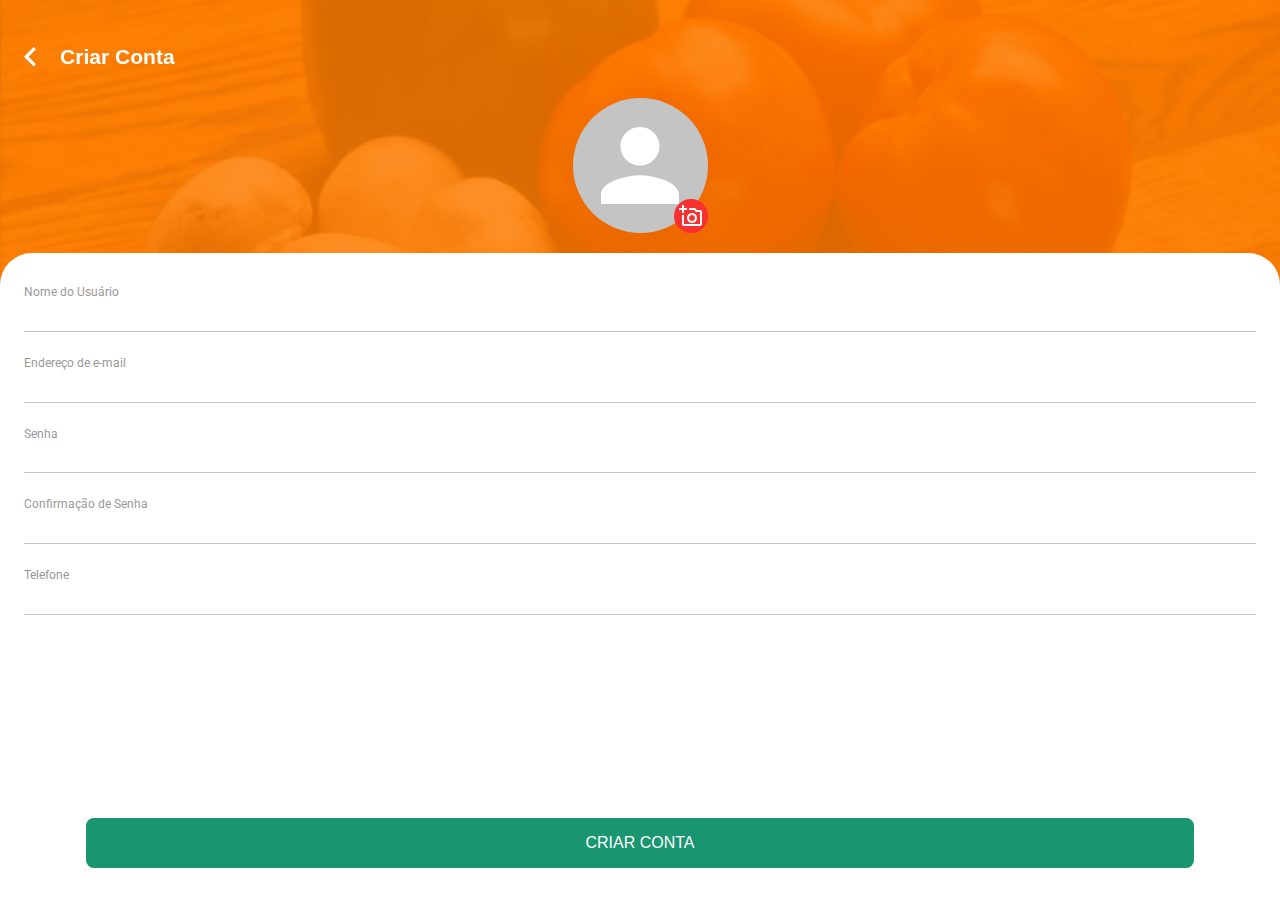
==== assets/pages/criar-conta.html @ bbc6c21a "Layout Mobile Finalizado 🤳🏼" ====
<!DOCTYPE html>
<html lang="pt-br">
<head>
    <meta charset="UTF-8">
    <meta name="viewport" content="width=device-width, initial-scale=1.0">
    <link rel="preconnect" href="https://fonts.googleapis.com">
    <link rel="preconnect" href="https://fonts.gstatic.com" crossorigin>
    <link href="https://fonts.googleapis.com/css2?family=Roboto:wght@100;300;400;500;700&display=swap" rel="stylesheet">
    <link rel="stylesheet" href="../css/reset.css">
    <link rel="stylesheet" href="../css/root.css">
    <link rel="stylesheet" href="../css/button.css">
    <link rel="stylesheet" href="../css/header-background.css">
    <link rel="stylesheet" href="../css/criar-conta.css">
    <script src="../js/voltar.js" defer></script>
    <script src="../js/criar-conta.js" defer></script>
    <title>Criar Conta - Tony Pizzaria</title>
</head>
<body>
    <header>
        <button id="voltar">
            <img src="../img/icons/Voltar.svg" alt="Seta para voltar">
            <h3> Criar Conta </h3>
        </button>
        
    </header>
    <main>
        <form method="get" onsubmit="return false;">
            <fieldset>
                <div id="imagem-usuario">
                    <img src="../img/icons/User.svg" alt="Usuário">
                    <label for="foto-perfil" id="botao-foto"> <img src="../img/icons/Camera.svg" alt="Câmera"> </label>
                    <input id="foto-perfil" type="file">
                </div>
                <div>
                    <label for="name"> Nome do Usuário </label>
                    <input type="text" name="name" id="name" required>
                </div>
                <div>
                    <label for="email"> Endereço de e-mail </label>
                    <input type="email" name="email" id="email" required>
                </div>
                <div>
                    <label for="password"> Senha </label>
                    <input type="password" name="password" id="password" required minlength="4">
                </div>
                <div>
                    <label for="password"> Confirmação de Senha </label>
                    <input type="password" name="password-confirmation" id="password-confirmation" required>
                </div>
                <div>
                    <label for="telephone"> Telefone </label>
                    <input type="tel" name="telephone" id="telephone" required minlength="11">
                </div>
            </fieldset>
            <button class="botao botao-verde" id="criar-conta">
                Criar Conta
            </button>
        </form>
    </main>
</body>
</html>
---- assets/css/root.css ----
:root{
    --laranja: #F27706;
    --branco: #ffffff;
    --verde: #199570;
    --verde-claro: #23CB98;
    --vermelho: #F93030;
    --vermelho-hover: #fc3838;
    --cinza: #999999;
    --cinza-claro: #F5F5F5;
    --cinza-comentario: #AEA6A6;
    --cinza-usuario: #C4C4C4;
    --bege: #F4E2D1;
    --gradiente-laranja: linear-gradient(180deg, rgba(252,121,0,0.85) 35%, rgba(252,121,0,0) 100%);
    --fonte-principal: 'Roboto', sans-serif;
}
---- assets/css/button.css ----
.botao{
    width: 90%;
    padding-block: 1rem;
    background-color: var(--branco);
    border-radius: 0.5rem;
    color: var(--laranja);
    text-transform: uppercase;
    font-weight: 700;
    font-size: 1.25rem;
}

.botao a{
    display: block;
    width: 100%;
    height: 100%;
}

.botao-verde{
    background-color: var(--verde);
    color: var(--branco);
    font-size: 1rem;
    font-weight: 500;
}

.botao-vermelho{
    background-color: var(--vermelho);
    color: var(--branco);
    display: flex;
    align-items: center;
    padding-left: 1rem;
    gap: 0.75rem;
    font-size: 1rem;
    font-weight: 500;
}

.botao-vermelho img{
    width: 1.5rem;
    height: 1.5rem;
}
---- assets/css/header-background.css ----
body{
    background-image: url(../img/pizza-2.webp);
    background-size: contain;
    background-attachment: fixed;
}

body::after{
    content: '';
    display: block;
    position: fixed;
    background: var(--gradiente-laranja);
    inset: 0;
    margin: auto;
    pointer-events: none;
    z-index: -1;
}
---- assets/css/criar-conta.css ----
body{
    font-family: var(--fonte-principal);
    display: grid;
    grid-template-rows: 10vh 1fr;
    height: 100vh;
}   

header{
    padding: 5vh 1.5rem 0 1.5rem;
    display: grid;
    grid-template-rows: auto 1fr;
    align-items: start;
    z-index: 1;
}

#voltar{
    display: flex;
    gap: 1.5rem;
    color: var(--branco);
    font-weight: 700;
    font-size: 1.125rem;
    padding-bottom: 0.75rem;
    width: fit-content;
}   

main::after{
    content: '';
    display: block;
    position: absolute;
    bottom: 0;
    background-color: var(--branco);
    width: 100%;
    height: calc(100vh - 10vh - 1rem - 15vh - 0.75rem);
    border-radius: 2rem 2rem 0 0;
    z-index: -1;
}

main{
    position: relative;
    z-index: 1;
    display: flex;
    justify-content: center;
    padding: 0.5rem 1.5rem 2rem 1.5rem;
}

main form{
    display: flex;
    flex-direction: column;
    align-items: center;
    justify-content: space-between;
    width: 100%;
}

#imagem-usuario{
    width: 15vh;
    height: 15vh;
    padding: 12px;
    position: relative;
    background-color: var(--cinza-usuario);
    display: flex;
    align-items: center;
    justify-content: center;
    border-radius: 50%;
    background-size: cover;
    background-position: center;
    background-repeat: no-repeat;
    margin-bottom: 1rem;
}

#imagem-usuario img{
    width: 70%;
    height: 70%;
}

#imagem-usuario label{
    position: absolute;
    background-color: var(--vermelho);
    display: flex;
    align-items: center;
    justify-content: center;
    border-radius: 50%;
    padding: 0.3rem;
    bottom: 0;
    right: 0;
    cursor: pointer;
}

#imagem-usuario label img{
    width: 1.5rem;
    height: 1.5rem;
}

#imagem-usuario input{
    display: none;
}

main form fieldset{
    border: none;
    display: flex;
    flex-direction: column;
    align-items: center;
    gap: 2.25rem;
    width: 100%;
}

main form fieldset div{
    display: flex;
    flex-direction: column;
    width: 100%;
    gap: 0.30rem;
    position: relative;
}

main form fieldset div label{
    color: var(--cinza);
    font-size: 0.75rem;
}

main form fieldset div input{
    color: #000;
    font-weight: 600;
    font-size: 0.875rem;
}

main form fieldset div:not(:first-child)::after{
    content: '';
    display: block;
    width: 100%;
    min-height: 1px;
    position: absolute;
    background-color: var(--cinza-usuario);
    bottom: -0.75rem;
}
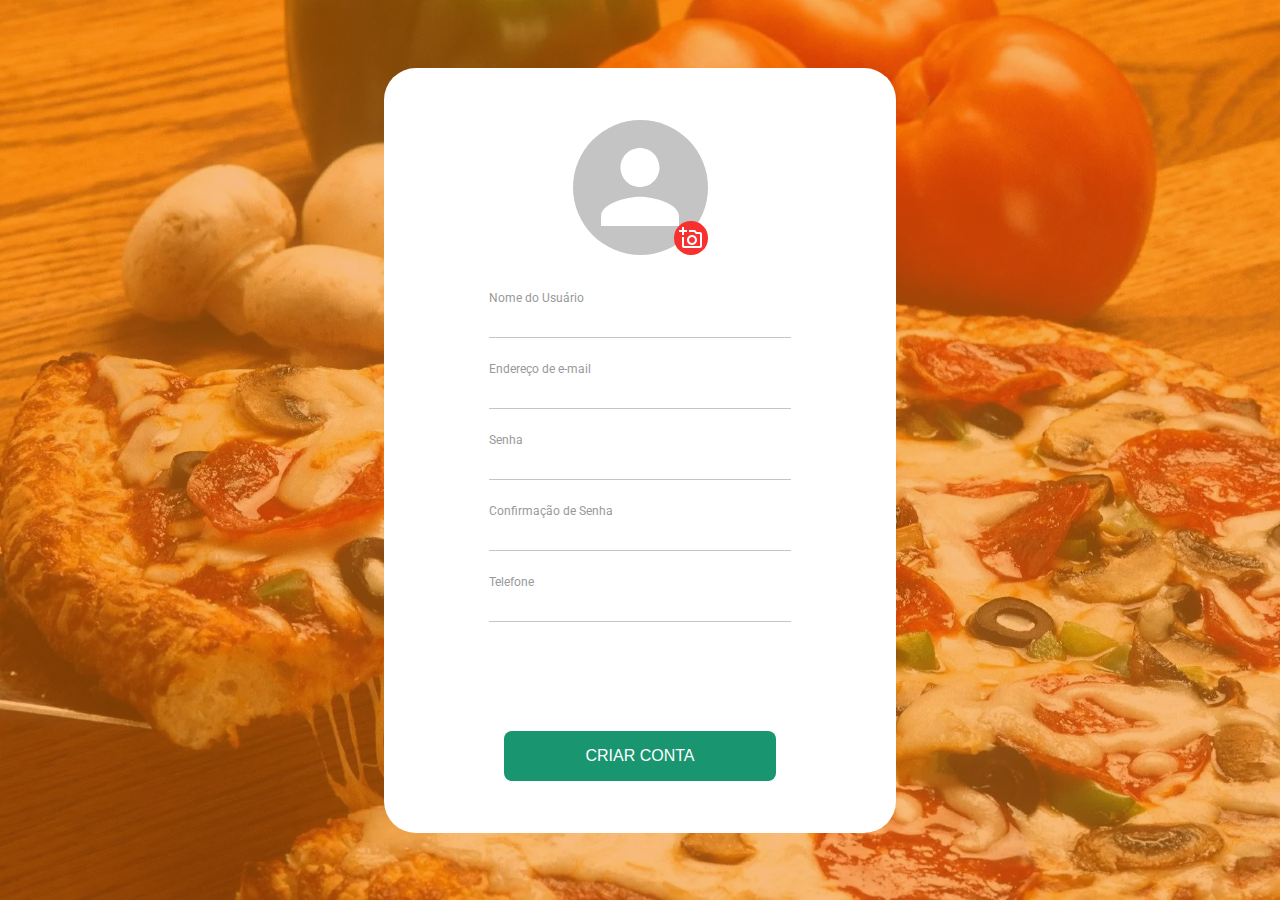
==== commit b47b34b5: "Finalizando responsividade e ajustes" ====
--- a/assets/pages/criar-conta.html
+++ b/assets/pages/criar-conta.html
@@ -33,23 +33,23 @@
                 </div>
                 <div>
                     <label for="name"> Nome do Usuário </label>
-                    <input type="text" name="name" id="name" required>
+                    <input type="text" name="name" id="name" required autocomplete="off">
                 </div>
                 <div>
                     <label for="email"> Endereço de e-mail </label>
-                    <input type="email" name="email" id="email" required>
+                    <input type="email" name="email" id="email" required autocomplete="off">
                 </div>
                 <div>
                     <label for="password"> Senha </label>
-                    <input type="password" name="password" id="password" required minlength="4">
+                    <input type="password" name="password" id="password" required minlength="4" autocomplete="off">
                 </div>
                 <div>
                     <label for="password"> Confirmação de Senha </label>
-                    <input type="password" name="password-confirmation" id="password-confirmation" required>
+                    <input type="password" name="password-confirmation" id="password-confirmation" required autocomplete="off">
                 </div>
                 <div>
                     <label for="telephone"> Telefone </label>
-                    <input type="tel" name="telephone" id="telephone" required minlength="11">
+                    <input type="tel" name="telephone" id="telephone" required minlength="11" autocomplete="off">
                 </div>
             </fieldset>
             <button class="botao botao-verde" id="criar-conta">
--- a/assets/css/root.css
+++ b/assets/css/root.css
@@ -11,5 +11,6 @@
     --cinza-usuario: #C4C4C4;
     --bege: #F4E2D1;
     --gradiente-laranja: linear-gradient(180deg, rgba(252,121,0,0.85) 35%, rgba(252,121,0,0) 100%);
+    --gradiente-laranja-desktop: linear-gradient(180deg, rgba(252,121,0,1) 5%, rgba(255,153,60,0.85) 50%, rgba(252,121,0,1) 95%);
     --fonte-principal: 'Roboto', sans-serif;
 }--- a/assets/css/button.css
+++ b/assets/css/button.css
@@ -10,7 +10,6 @@
 }
 
 .botao a{
-    display: block;
     width: 100%;
     height: 100%;
 }
@@ -36,4 +35,26 @@
 .botao-vermelho img{
     width: 1.5rem;
     height: 1.5rem;
+}
+
+@media (min-width: 1200px) {
+    
+    .botao{
+        width: 100%;
+        padding-block: 1.25rem;
+        font-size: 1.7rem;
+    }    
+    
+    .botao-verde{
+        padding-block: 1rem;
+        font-size: 1rem;
+        width: 90%;
+    }
+
+    .botao-vermelho{
+        padding-block: 1rem;
+        font-size: 1rem;
+        width: 60%;
+    }
+
 }--- a/assets/css/header-background.css
+++ b/assets/css/header-background.css
@@ -13,4 +13,19 @@
     margin: auto;
     pointer-events: none;
     z-index: -1;
+}
+
+@media (min-width: 1200px) {
+    
+    body{
+        background-size: cover;
+        background-repeat: no-repeat;
+        background-position: center;
+    }
+
+    body::after{
+        background: var(--laranja);
+        opacity: 0.5;
+    }
+
 }--- a/assets/css/criar-conta.css
+++ b/assets/css/criar-conta.css
@@ -23,24 +23,15 @@
     width: fit-content;
 }   
 
-main::after{
-    content: '';
-    display: block;
-    position: absolute;
-    bottom: 0;
-    background-color: var(--branco);
-    width: 100%;
-    height: calc(100vh - 10vh - 1rem - 15vh - 0.75rem);
-    border-radius: 2rem 2rem 0 0;
-    z-index: -1;
-}
-
 main{
     position: relative;
     z-index: 1;
     display: flex;
     justify-content: center;
     padding: 0.5rem 1.5rem 2rem 1.5rem;
+    border-radius: 2rem 2rem 0 0;
+    background-color: var(--branco);
+    margin-top: calc(15vh + 1.5rem);
 }
 
 main form{
@@ -64,7 +55,8 @@
     background-size: cover;
     background-position: center;
     background-repeat: no-repeat;
-    margin-bottom: 1rem;
+    transform: translateY(calc(-100% - 1.5rem));
+    margin-bottom: calc(-15vh - 1rem);
 }
 
 #imagem-usuario img{
@@ -132,4 +124,46 @@
     bottom: -0.75rem;
 }
 
+@media (min-width: 1200px) {
+    
+    body{
+        display: flex;
+        align-items: center;
+        justify-content: center;
+        height: 100vh;
+    }   
+    
+    header{
+        display: none;
+    }   
+    
+    main{
+        width: 40vw;
+        height: 85vh;
+        padding: 3.25rem 1.5rem;
+        margin-top: 0;
+        border-radius: 2rem;
+    }
+    
+    main form{
+        display: flex;
+        flex-direction: column;
+        align-items: center;
+        justify-content: space-between;
+        width: 65%;
+    }
+    
+    #imagem-usuario{
+        transform: translateY(0);
+        margin-bottom: 0;
+    }
 
+    main form fieldset div{
+        display: flex;
+        flex-direction: column;
+        width: 100%;
+        gap: 0.3125rem;
+        position: relative;
+    }    
+
+}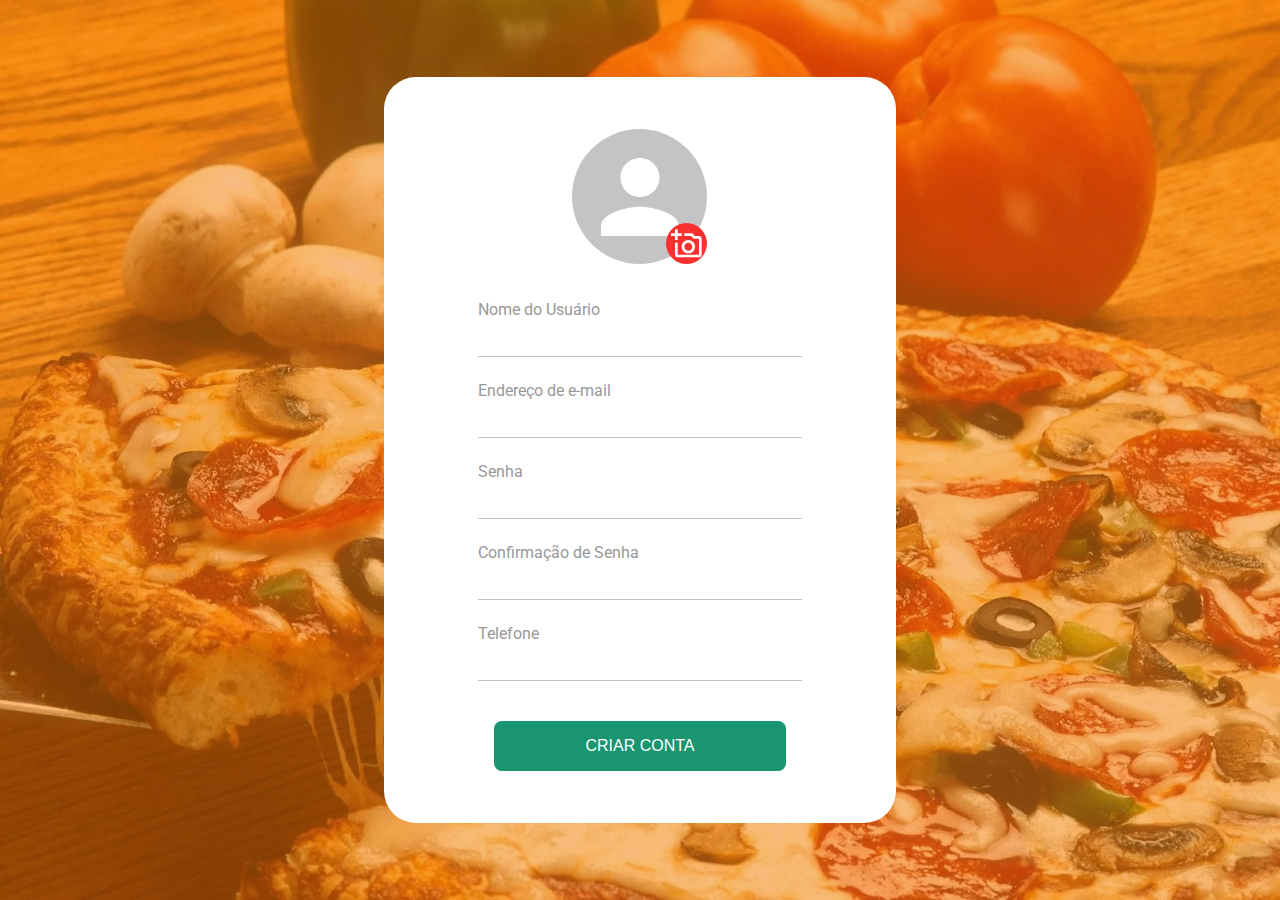
==== commit f8265b53: "Começo da implementação com o back end" ====
--- a/assets/pages/criar-conta.html
+++ b/assets/pages/criar-conta.html
@@ -12,7 +12,7 @@
     <link rel="stylesheet" href="../css/header-background.css">
     <link rel="stylesheet" href="../css/criar-conta.css">
     <script src="../js/voltar.js" defer></script>
-    <script src="../js/criar-conta.js" defer></script>
+    <script src="../js/criar-conta.js" type="module" defer></script>
     <title>Criar Conta - Tony Pizzaria</title>
 </head>
 <body>
--- a/assets/css/criar-conta.css
+++ b/assets/css/criar-conta.css
@@ -139,7 +139,6 @@
     
     main{
         width: 40vw;
-        height: 85vh;
         padding: 3.25rem 1.5rem;
         margin-top: 0;
         border-radius: 2rem;
@@ -150,7 +149,7 @@
         flex-direction: column;
         align-items: center;
         justify-content: space-between;
-        width: 65%;
+        width: 70%;
     }
     
     #imagem-usuario{
@@ -158,12 +157,27 @@
         margin-bottom: 0;
     }
 
+    #imagem-usuario label img{
+        width: 2rem;
+        height: 2rem;
+    }
+
     main form fieldset div{
-        display: flex;
-        flex-direction: column;
         width: 100%;
-        gap: 0.3125rem;
-        position: relative;
+        gap: 0.5rem;
     }    
 
+    main form fieldset div label{
+        font-size: 1rem;
+    }
+
+    
+    main form fieldset div input{
+        font-size: 1rem;
+    }
+
+    form button{
+        margin-top: 3.2rem;
+    }
+
 }